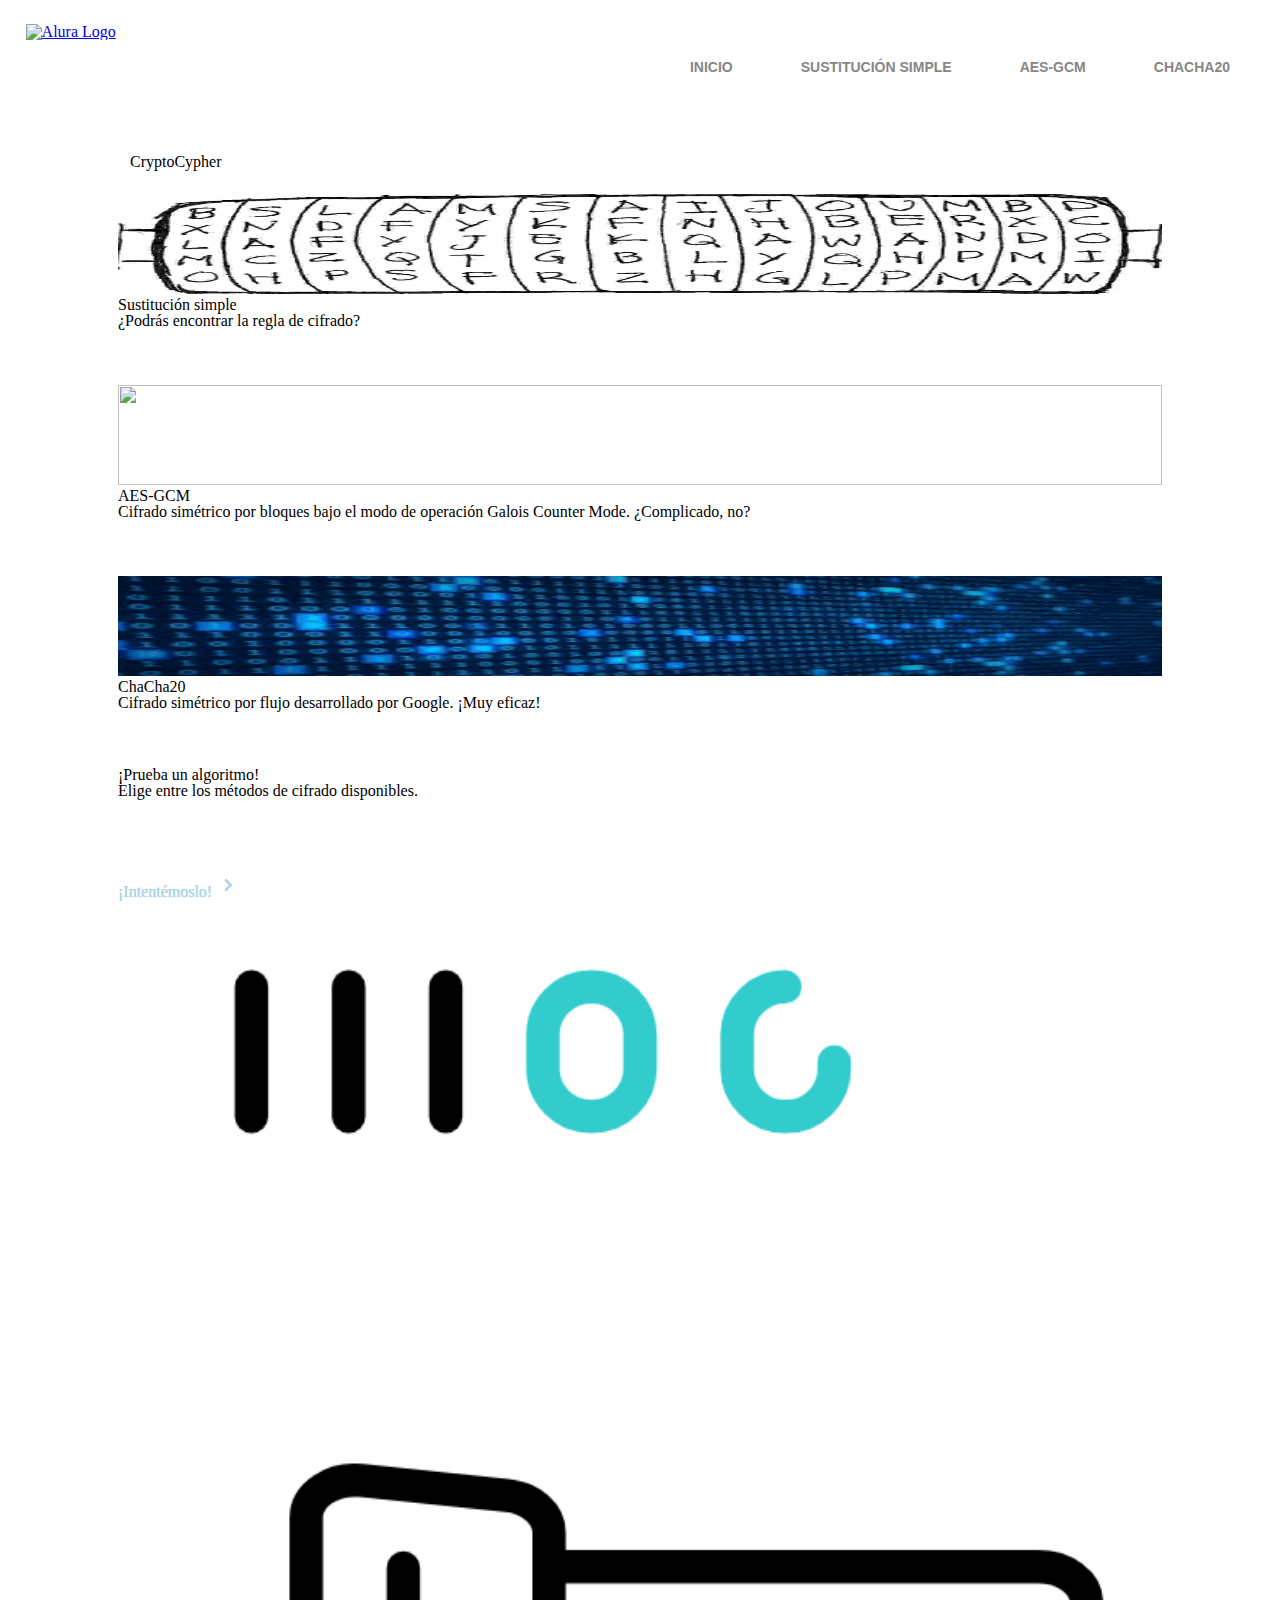
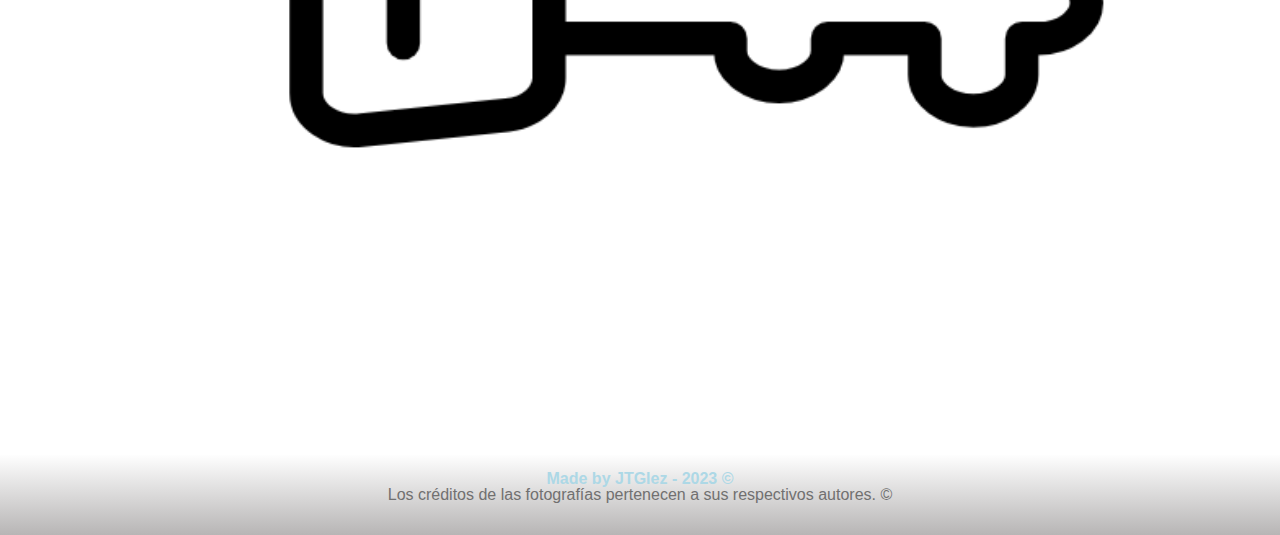
==== index.html @ 30a53596 "Estructura organizada e index listo" ====
<!doctype html>
<!--
  Material Design Lite
  Copyright 2015 Google Inc. All rights reserved.
-->

<html lang="en">
  <head>
    <meta charset="utf-8">
    <meta http-equiv="X-UA-Compatible" content="IE=edge">
    <meta name="description" content="">
    <meta name="viewport" content="width=device-width, initial-scale=1.0, minimum-scale=1.0">
    <title>CryptoCypher</title>
    <link rel="shortcut icon" href="images/buu.png".png">

    <!-- Page styles -->
    <link rel="stylesheet" href="css/reset.css">
    <link rel="stylesheet" href="https://fonts.googleapis.com/css?family=Roboto:regular,bold,italic,thin,light,bolditalic,black,medium&amp;lang=en">
    <link rel="stylesheet" href="https://fonts.googleapis.com/icon?family=Material+Icons">
    <link rel="stylesheet" href="https://code.getmdl.io/1.3.0/material.min.css">
    <link rel="stylesheet" href="css/mdlstyles.css">
    <link rel="stylesheet" href="css/style.css">


  </head>
  <body>

      <!--Barra de navegación de la página-->
      <header>
        <div class = "header">
            <h1>
                <a href="index.html">
                    <img class="logo-alura" src="images/alura-logo.png" alt="Alura Logo">
                  </a>
            </h1>

            <div class = "respmenu">
                <nav>
                    <input type="checkbox" id="menu">
                    <label for="menu"> ☰ </label>
                    <ul class = "navegacion">
                        <li><a href = "index.html">Inicio</a></li>
                        <li><a href = "productos.html">Sustitución Simple</a></li>
                        <li><a href = "contacto.html">AES-GCM</a></li>
                        <li><a href = "contacto.html">ChaCha20</a></li>
                    </ul>
                </nav>

            </div>

        </div>
    </header>


    <!--Cuerpo principal de la página-->
    <main class="mdl-layout mdl-js-layout mdl-layout--fixed-header">
      <div class="android-content mdl-layout__content">
        <a name="top"></a>

        <div class="android-more-section">
          <div class="android-section-title mdl-typography--display-1-color-contrast">CryptoCypher</div>

          <div class="android-card-container mdl-grid">

            <div class="mdl-cell mdl-cell--3-col mdl-cell--3-col-tablet mdl-cell--3-col-phone mdl-card mdl-shadow--3dp">
              <div class="mdl-card__media">
                <img src="images/sustsimple.gif" height="100px">
              </div>
              <div class="mdl-card__title">
                <h4 class="mdl-card__title-text">Sustitución simple</h4>
              </div>
              <div class="mdl-card__supporting-text">
                <span class="mdl-typography--font-light mdl-typography--subhead">¿Podrás encontrar la regla de cifrado? </span>
              </div>
              <div class="mdl-card__actions">
                <a class="android-link mdl-button mdl-js-button mdl-typography--text-uppercase" href="simplecrypto.html">
                  ¡Intentémoslo!
                  <i class="material-icons">chevron_right</i>
                </a>
              </div>
            </div>

            <div class="mdl-cell mdl-cell--3-col mdl-cell--3-col-tablet mdl-cell--3-col-phone mdl-card mdl-shadow--3dp">
              <div class="mdl-card__media">
                <img src="images/aes.png" height="100px">
              </div>
              <div class="mdl-card__title">
                <h4 class="mdl-card__title-text">AES-GCM</h4>
              </div>
              <div class="mdl-card__supporting-text">
                <span class="mdl-typography--font-light mdl-typography--subhead">Cifrado simétrico por bloques bajo el modo de operación Galois Counter Mode. ¿Complicado, no?</span>
              </div>
              <div class="mdl-card__actions">
                <a class="android-link mdl-button mdl-js-button mdl-typography--text-uppercase" href="aes.html">
                  ¡Intentémoslo!
                  <i class="material-icons">chevron_right</i>
                </a>
              </div>
            </div>

            <div class="mdl-cell mdl-cell--3-col mdl-cell--3-col-tablet mdl-cell--3-col-phone mdl-card mdl-shadow--3dp">
              <div class="mdl-card__media">
                <img src="images/chacha.gif" height="100px">
              </div>
              <div class="mdl-card__title">
                <h4 class="mdl-card__title-text">ChaCha20</h4>
              </div>
              <div class="mdl-card__supporting-text">
                <span class="mdl-typography--font-light mdl-typography--subhead">Cifrado simétrico por flujo desarrollado por Google. ¡Muy eficaz!</span>
              </div>
              <div class="mdl-card__actions">
                <a class="android-link mdl-button mdl-js-button mdl-typography--text-uppercase" href="chacha20.html">
                  ¡Intentémoslo!
                  <i class="material-icons">chevron_right</i>
                </a>
              </div>
            </div>

            <div class="mdl-cell mdl-cell--3-col mdl-cell--3-col-tablet mdl-cell--3-col-phone mdl-card mdl-shadow--3dp">
              <div class="mdl-card__title">
                <h4 class="mdl-card__title-text">¡Prueba un algoritmo!</h4>
              </div>
              <div class="mdl-card__supporting-text">
                <span class="mdl-typography--font-light mdl-typography--subhead">Elige entre los métodos de cifrado disponibles. </span>
              </div>
              <div class="mdl-card__media">
                <img src="images/encryption.gif">
              </div>
            </div>

          
          </div>
        </div>
    </main>
      
    <!--Footer de la página-->
    <footer>
      <a class="link-ref" href="https://github.com/JTGlez">
        Made by JTGlez - 2023 ©</a>
        <p></p>
      <p class = "copyright">Los créditos de las fotografías pertenecen a sus respectivos autores. ©</p>
    </footer>

  </body>
</html>
---- css/mdlstyles.css ----
/**
 * Copyright 2015 Google Inc. All Rights Reserved.
 *
 * Licensed under the Apache License, Version 2.0 (the "License");
 * you may not use this file except in compliance with the License.
 * You may obtain a copy of the License at
 *
 *      http://www.apache.org/licenses/LICENSE-2.0
 *
 * Unless required by applicable law or agreed to in writing, software
 * distributed under the License is distributed on an "AS IS" BASIS,
 * WITHOUT WARRANTIES OR CONDITIONS OF ANY KIND, either express or implied.
 * See the License for the specific language governing permissions and
 * limitations under the License.
 */

body {
  margin: 0 auto;
}

/* Disable ugly boxes around images in IE10 */
a img{
  border: 0px;
}

::-moz-selection {
  background-color: lightblue;
  color: #fff;
}

::selection {
  background-color: lightblue;
  color: #fff;
}

.mdl-textfield--expandable {
  width: auto;
}

d-mobile-title {
  display: none !important;
}


.android-logo-image {
  height: 45px;
  width: 240px;
}


.android-header {
  overflow: visible;
  background-color: white;
}

  .android-header .material-icons {
    color: #767777 !important;
  }

  .android-header .mdl-layout__drawer-button {
    background: transparent;
    color: #767777;
  }

  .android-header .mdl-navigation__link {
    color: #757575;
    font-weight: 700;
    font-size: 14px;
  }

  .android-navigation-container {
    /* Simple hack to make the overflow happen to the left instead... */
    direction: rtl;
    -webkit-order: 1;
        -ms-flex-order: 1;
            order: 1;
    width: 500px;
    transition: opacity 0.2s cubic-bezier(0.4, 0, 0.2, 1),
        width 0.2s cubic-bezier(0.4, 0, 0.2, 1);
  }

  .android-navigation {
    /* ... and now make sure the content is actually LTR */
    direction: ltr;
    -webkit-justify-content: flex-end;
        -ms-flex-pack: end;
            justify-content: flex-end;
    width: 800px;
  }

  .android-search-box.is-focused + .android-navigation-container {
    opacity: 0;
    width: 100px;
  }


  .android-navigation .mdl-navigation__link {
    display: inline-block;
    height: 60px;
    line-height: 68px;
    background-color: transparent !important;
    border-bottom: 4px solid transparent;
  }

    .android-navigation .mdl-navigation__link:hover {
      border-bottom: 4px solid lightblue;
    }


.android-drawer {
  border-right: none;
}

  .android-drawer-separator {
    height: 1px;
    background-color: #dcdcdc;
    margin: 8px 0;
  }

  .android-drawer .mdl-navigation__link.mdl-navigation__link {
    font-size: 14px;
    color: #757575;
  }

  .android-drawer span.mdl-navigation__link.mdl-navigation__link {
    color: lightblue;
  }

  .android-drawer .mdl-layout-title {
    position: relative;
    background: lightblue;
    height: 160px;
  }

    .android-drawer .android-logo-image {
      position: absolute;
      bottom: 16px;
    }


.logo-font {
  font-family: 'Roboto', 'Helvetica', 'Arial', sans-serif;
  line-height: 1;
  color: #767777;
  font-weight: 500;
}

.android-image-link {
  text-decoration: none;
}

.android-link {
  text-decoration: none;
  color:lightblue !important;
}

  .android-link:hover {
    color: lightseagreen !important;
  }


.android-alt-link {
  text-decoration: none;
  color: #64ffda !important;
  font-size: 16px;
}

  .android-alt-link:hover {
    color: #00bfa5 !important;
  }

  .android-alt-link .material-icons {
    position: relative;
    top: 6px;
  }


.android-more-section {
  padding: 5.6em 0;
  max-width: 1044px;
  margin-left: auto;
  margin-right: auto;
}

  .android-more-section .android-section-title {
    margin-left: 12px;
    padding-bottom: 24px;
  }


  .android-card-container .mdl-card__media {
    overflow: hidden;
    background: transparent;
  }

    .android-card-container .mdl-card__media img {
      width: 100%;
    }

  .android-card-container .mdl-card__title {
    background: transparent;
    height: auto;
  }

  .android-card-container .mdl-card__title-text {
    color: black;
    height: auto;
  }

  .android-card-container .mdl-card__supporting-text {
    height: auto;
    color: black;
    padding-bottom: 56px;
  }

  .android-card-container .mdl-card__actions {
    position: absolute;
    bottom: 0;
  }

  .android-card-container .mdl-card__actions a {
    border-top: none;
    font-size: 16px;
  }

.android-footer {
  background-color: #fafafa;
  position: relative;
  
}

  .android-footer a:hover {
    color: #8bc34a;
  }

  .android-footer .mdl-mega-footer--top-section::after {
    border-bottom: none;
  }

  .android-footer .mdl-mega-footer--middle-section::after {
    border-bottom: none;
  }

  .android-footer .mdl-mega-footer--bottom-section {
    position: relative;
  }

  .android-footer .mdl-mega-footer--bottom-section a {
    margin-right: 2em;
  }

  .android-footer .mdl-mega-footer--right-section a .material-icons {
    position: absolute;
    top: 6px;
  }


  .android-link-menu:hover {
    cursor: pointer;
  }


/**** Mobile layout ****/
@media (max-width: 900px) {
  .android-navigation-container {
    display: none;
  }

  .android-mobile-title {
    display: block !important;
    position: absolute;
    left: calc(50% - 70px);
    top: 12px;
    transition: opacity 0.2s cubic-bezier(0.4, 0, 0.2, 1);
  }

  /* WebViews in iOS 9 break the "~" operator, and WebViews in OS X 10.10 break
     consecutive "+" operators in some cases. Therefore, we need to use both
     here to cover all the bases. */
  .android.android-search-box.is-focused ~ .android-mobile-title,
  .android-search-box.is-focused + .android-navigation-container + .android-mobile-title {
    opacity: 0;
  }

  .android-more-button {
    display: none;
  }

  .android-search-box.is-focused {
    width: calc(100% - 48px);
  }

  .android-search-box .mdl-textfield__expandable-holder {
    width: 100%;
  }

  .android-be-together-section {
    height: 350px;
  }

  .android-slogan {
    font-size: 26px;
    margin: 0 16px;
    padding-top: 24px;
  }

  .android-sub-slogan {
    font-size: 16px;
    margin: 0 16px;
    padding-top: 8px;
  }

  .android-create-character {
    padding-top: 200px;
    font-size: 16px;
  }

  .android-create-character img {
    height: 12px;
  }

  .android-fab {
    display: none;
  }

  .android-wear-band-text {
    margin-left: 0;
    padding: 16px;
  }

}
---- css/style.css ----
/*-----------------------Estilos para la barra de navegación---------------------*/
.header{
    position: relative;
    margin: 1.5em auto;
}

.logo-alura{
    width: 240px;
    padding: 0 0 0 2%;

}

.navegacion{
    position: absolute;
    top: 35px;
    right: 50px;
}

.navegacion li{
    display: inline;
    margin: 0 0 0 4em; /*Coordenadas de espaciamiento*/

}

.navegacion a{
    color: #757575;
    font-weight: 700;
    font-size: 14px;
    font-family: "Helvetica","Arial",sans-serif;
    border-bottom: 4px solid transparent;
    text-decoration: none;
    opacity: .87;
    text-transform: uppercase;
}

.navegacion a:hover{
    border-bottom: 4px solid lightblue;
}

input, label{
    display: none;
}

/*-----------------------------Estilos para el contenido-----------------------------*/

mdl-layout mdl-js-layout mdl-layout--fixed-headerr {
    margin-bottom: 60px; /* ajusta el valor según la altura de tu footer */
  }

.titulo-principal{
    font-size: 30px;
    font-weight: bold;
    color: #0A3871;
    margin: 0 0 0 4%; 
    
  }
  
  .input-texto{
    margin: 1% 0 0 4%;
    width: 50%; 
    font-size: 20px;
    border-radius: 5px;
    border-style: none;
    color:#0A3871;
    vertical-align: top;
  }
  
  .input-texto ::placeholder{
    color: lightblue;
    vertical-align: top;
  }
  
  .cifrar{
      width: 5%;/*Arriba abajo, laterales*/
      font-size: 18px;
      font-weight: bold;
      color:#FFFFFF;
      background-color: #0A3871;
      border: none;
      border-radius: 5px;
      transition: 1s all; /*Hace que la transición al posar el mouse sea más suave y no de golpe*/
      cursor: pointer; /*Cambia el cursor a un pointer*/
  }
  
  .descifrar{
    width: 5%;/*Arriba abajo, laterales*/
    font-size: 18px;
    font-weight: bold;
    color:#FFFFFF;
    background-color: #0A3871;
    border: none;
    border-radius: 5px;
    transition: 1s all; /*Hace que la transición al posar el mouse sea más suave y no de golpe*/
    cursor: pointer; /*Cambia el cursor a un pointer*/
  }
  
  .botones {
    display: block;
    margin: 1% 0 0 4%;
  }

/*-------------------------------Estilos para el footer------------------------------*/

footer{
    margin: 4em 0 0 0;
    position:relative;
    width: 100%;
    background: linear-gradient(#FEFEFE, #b7b5b5);
    color: #717070;
    text-align: center;
    padding: 1em 0 2em 0;
}

footer a{
    font-family:'Trebuchet MS', 'Lucida Sans Unicode', 'Lucida Grande', 'Lucida Sans', Arial, sans-serif;
    font-weight: bold;
    text-decoration: none;
    color: lightblue;
    transition: 400ms;
}

footer p{
    font-family:'Trebuchet MS', 'Lucida Sans Unicode', 'Lucida Grande', 'Lucida Sans', Arial, sans-serif;
}

footer a:hover{
    font-size: 18px;
}

/*Media query: Para pantallas de hasta 732px despliegue formato móvil.*/
@media screen and (max-width:720px){

    /*Ancho de 60% y padding de 10% para acomodar al lado del hamburger menu*/
    .logo-alura{
        width: 60%;
        padding: 0 0 0 10%;
    }

    /*Posición relativa al logo de Alura para no quedar en Overflow*/
    .navegacion{
        position: relative;
        text-align: center;
    }

    /*Establecemos el estilo de la lista de navegación*/
    .navegacion li{
        display: block;
        box-sizing: border-box;
        background: lightgrey;
        padding: 10px;
        border-radius: 5px;
        border: 1px solid grey;
    }

    /*No se muestra la lista de navegación de escritorio*/
    ul{
        display: none;
    }

    /*Comportamiento de la lista al hacer check en el butón hamburger. Centro con 5.5em al margen*/  
    input:checked  ~ ul{
        box-sizing: border-box;
        display: block;
        margin-left:6em;
    }

    /*No se muestra el input con el que se construye el hamburger button*/
    input {
        display: none;
    }

    /*Establecemos propiedades del hamburger button*/
    label {
        box-sizing: border-box;
        display: block;
        border: 1px solid black;
        border-radius: 5px;
        width: 30px;
        height: 30px;
        line-height: 30px;
        font-weight: bold;
        text-align: center;
        position: absolute;
        top: 2.5em;
        right:2em;
        
    }

}


@media screen and (max-width:920px){

     /*Posición relativa al logo de Alura para no quedar en Overflow*/
     .navegacion{
        position: relative;
        text-align: center;
    }

    .navegacion li{
        display: block;
        box-sizing: border-box;
        background: lightgrey;
        padding: 10px;
        border-radius: 5px;
        border: 1px solid grey;
    }

    /*No se muestra la lista de navegación de escritorio*/
    ul{
        display: none;
    }

    /*Comportamiento de la lista al hacer check en el butón hamburger. Centro con 5.5em al margen*/  
    input:checked  ~ ul{
        box-sizing: border-box;
        display: block;
        margin-left:6em;
    }

    /*No se muestra el input con el que se construye el hamburger button*/
    input {
        display: none;
    }

    /*Establecemos propiedades del hamburger button*/
    label {
        box-sizing: border-box;
        display: block;
        border: 1px solid black;
        border-radius: 5px;
        width: 30px;
        height: 30px;
        line-height: 30px;
        font-weight: bold;
        text-align: center;
        position: absolute;
        top: 2.5em;
        right:2em;
        
    }


}
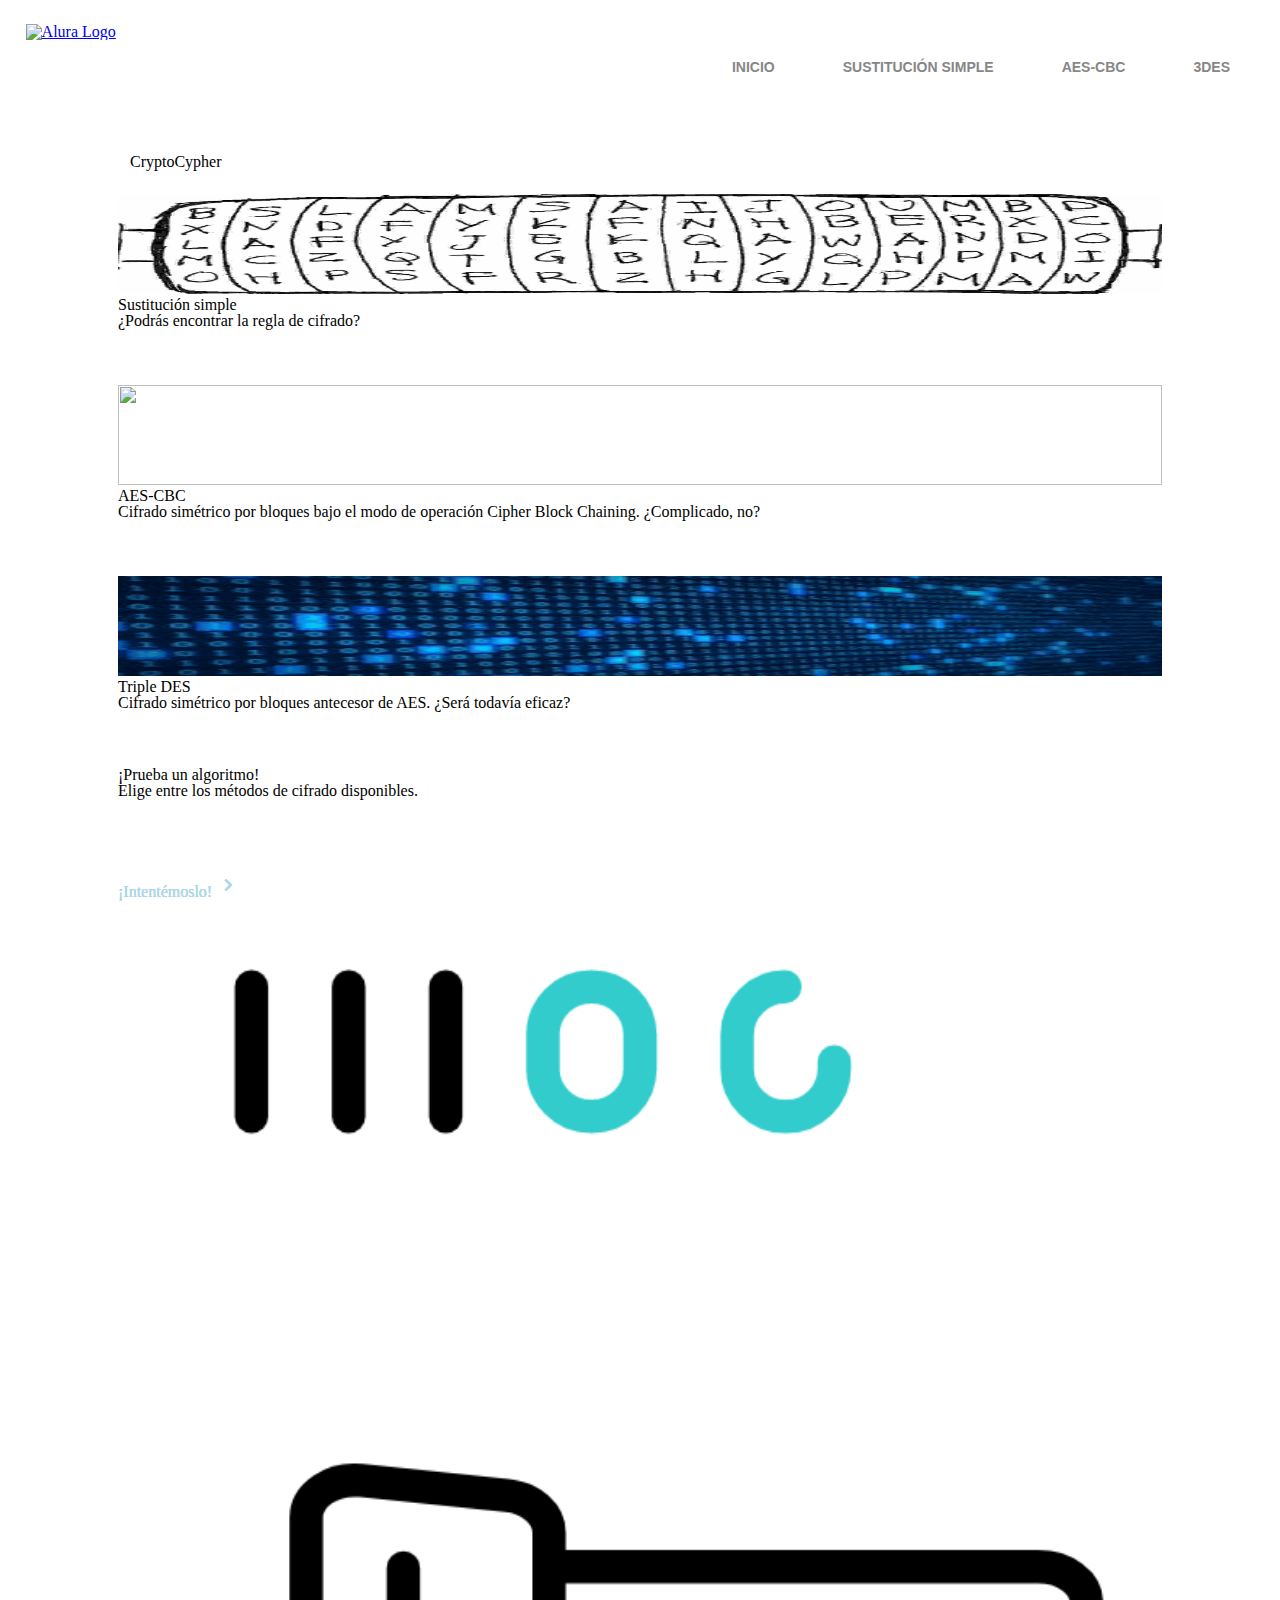
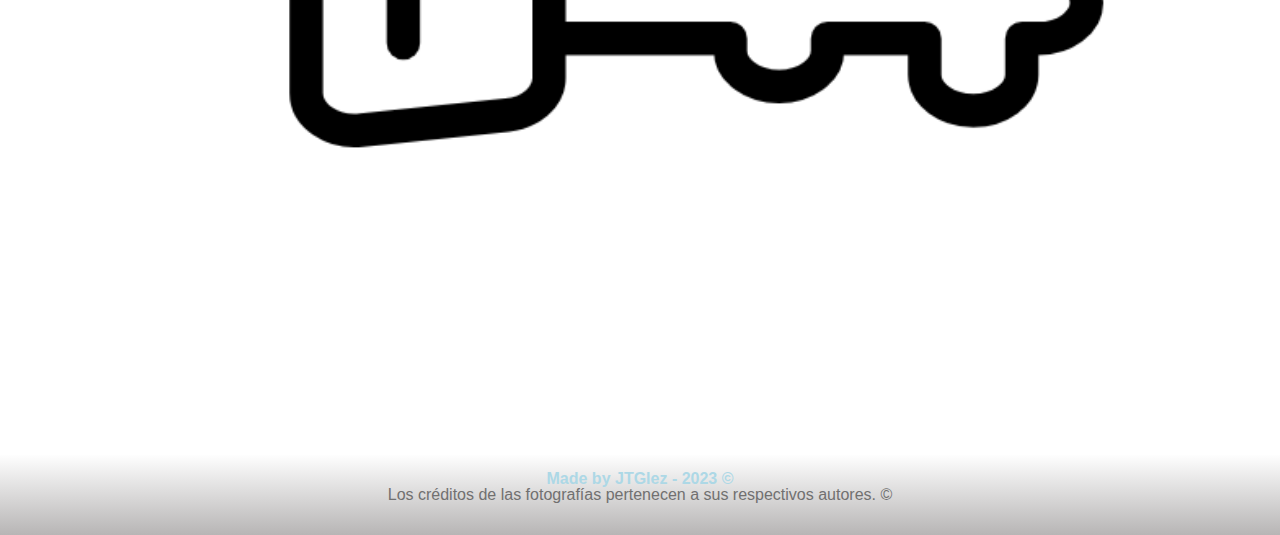
==== commit 02094c4e: "V1 Ready!" ====
--- a/index.html
+++ b/index.html
@@ -37,12 +37,12 @@
             <div class = "respmenu">
                 <nav>
                     <input type="checkbox" id="menu">
-                    <label for="menu"> ☰ </label>
+                    <label for="menu" id="labelmenu"> ☰ </label>
                     <ul class = "navegacion">
-                        <li><a href = "index.html">Inicio</a></li>
-                        <li><a href = "productos.html">Sustitución Simple</a></li>
-                        <li><a href = "contacto.html">AES-GCM</a></li>
-                        <li><a href = "contacto.html">ChaCha20</a></li>
+                      <li><a href = "index.html">Inicio</a></li>
+                      <li><a href = "simplencrypt.html">Sustitución Simple</a></li>
+                      <li><a href = "aes.html">AES-CBC</a></li>
+                      <li><a href = "3des.html">3DES</a></li>
                     </ul>
                 </nav>
 
@@ -73,7 +73,7 @@
                 <span class="mdl-typography--font-light mdl-typography--subhead">¿Podrás encontrar la regla de cifrado? </span>
               </div>
               <div class="mdl-card__actions">
-                <a class="android-link mdl-button mdl-js-button mdl-typography--text-uppercase" href="simplecrypto.html">
+                <a class="android-link mdl-button mdl-js-button mdl-typography--text-uppercase" href="simplencrypt.html">
                   ¡Intentémoslo!
                   <i class="material-icons">chevron_right</i>
                 </a>
@@ -85,10 +85,10 @@
                 <img src="images/aes.png" height="100px">
               </div>
               <div class="mdl-card__title">
-                <h4 class="mdl-card__title-text">AES-GCM</h4>
+                <h4 class="mdl-card__title-text">AES-CBC</h4>
               </div>
               <div class="mdl-card__supporting-text">
-                <span class="mdl-typography--font-light mdl-typography--subhead">Cifrado simétrico por bloques bajo el modo de operación Galois Counter Mode. ¿Complicado, no?</span>
+                <span class="mdl-typography--font-light mdl-typography--subhead">Cifrado simétrico por bloques bajo el modo de operación Cipher Block Chaining. ¿Complicado, no?</span>
               </div>
               <div class="mdl-card__actions">
                 <a class="android-link mdl-button mdl-js-button mdl-typography--text-uppercase" href="aes.html">
@@ -103,10 +103,10 @@
                 <img src="images/chacha.gif" height="100px">
               </div>
               <div class="mdl-card__title">
-                <h4 class="mdl-card__title-text">ChaCha20</h4>
+                <h4 class="mdl-card__title-text">Triple DES</h4>
               </div>
               <div class="mdl-card__supporting-text">
-                <span class="mdl-typography--font-light mdl-typography--subhead">Cifrado simétrico por flujo desarrollado por Google. ¡Muy eficaz!</span>
+                <span class="mdl-typography--font-light mdl-typography--subhead">Cifrado simétrico por bloques antecesor de AES. ¿Será todavía eficaz?</span>
               </div>
               <div class="mdl-card__actions">
                 <a class="android-link mdl-button mdl-js-button mdl-typography--text-uppercase" href="chacha20.html">
@@ -132,7 +132,8 @@
           </div>
         </div>
     </main>
-      
+
+
     <!--Footer de la página-->
     <footer>
       <a class="link-ref" href="https://github.com/JTGlez">
@@ -142,4 +143,5 @@
     </footer>
 
   </body>
+
 </html>
--- a/css/style.css
+++ b/css/style.css
@@ -1,3 +1,7 @@
+body::-webkit-scrollbar{
+    display: none;
+  }
+
 
 /*-----------------------Estilos para la barra de navegación---------------------*/
 .header{
@@ -38,7 +42,7 @@
     border-bottom: 4px solid lightblue;
 }
 
-input, label{
+#menu, label{
     display: none;
 }
 
@@ -52,13 +56,26 @@
     font-size: 30px;
     font-weight: bold;
     color: #0A3871;
-    margin: 0 0 0 4%; 
+    margin: 2em 0 0 4%; 
     
   }
+
+.grid-layout{
+    display: grid;
+    grid-template-columns: auto auto; /*Número de columnas: 2*/
+    width: 95%;
+    margin: 0 auto;
+}
+
+.input{
+    max-width: 100%;
+}
   
   .input-texto{
+    resize: none;
     margin: 1% 0 0 4%;
-    width: 50%; 
+    width: 42em;
+    height: 30em;
     font-size: 20px;
     border-radius: 5px;
     border-style: none;
@@ -72,8 +89,11 @@
   }
   
   .cifrar{
-      width: 5%;/*Arriba abajo, laterales*/
-      font-size: 18px;
+      margin: 1% 0 0 4%;
+      display: inline-block;
+      width: 10em;/*Arriba abajo, laterales*/
+      height: 2em;
+      font-size: 24px;
       font-weight: bold;
       color:#FFFFFF;
       background-color: #0A3871;
@@ -84,8 +104,11 @@
   }
   
   .descifrar{
-    width: 5%;/*Arriba abajo, laterales*/
-    font-size: 18px;
+    margin: 1% 0 0 18%;
+    display:inline-block;
+    width: 10em;/*Arriba abajo, laterales*/
+    height: 2em;
+    font-size: 24px;
     font-weight: bold;
     color:#FFFFFF;
     background-color: #0A3871;
@@ -99,6 +122,49 @@
     display: block;
     margin: 1% 0 0 4%;
   }
+
+  @media screen and (min-width:1261px){
+
+  .output-section{
+    position: absolute;
+    top: 8em;
+    right: 8em;
+    bottom: 1em;
+    padding: 6.3em;
+    height: 60%;
+    width: 15%;
+    border: 4px solid white;
+    border-radius: 15px;
+    background-color: rgb(226, 241, 245);
+    margin: 4.5em 0 0 30%;
+    text-align: center;
+    line-height: 150px;
+  }
+
+}
+
+  .find{
+    width: 100%;
+    height: auto
+  }
+
+  .no-message{
+    font-size: 20px;
+    font-weight: bold;
+    color: #0A3871;
+    word-wrap: break-word;
+  }
+
+  .no-message-input{
+    font-family: "Helvetica","Arial",sans-serif;
+    font-style: normal;
+    font-weight: 400;
+    font-size: 16px;
+    line-height: 150%;
+    text-align: center;
+  }
+
+  
 
 /*-------------------------------Estilos para el footer------------------------------*/
 
@@ -128,22 +194,19 @@
     font-size: 18px;
 }
 
-/*Media query: Para pantallas de hasta 732px despliegue formato móvil.*/
-@media screen and (max-width:720px){
-
+@media screen and (max-width:1260px){
     /*Ancho de 60% y padding de 10% para acomodar al lado del hamburger menu*/
     .logo-alura{
-        width: 60%;
+        width: 30%;
         padding: 0 0 0 10%;
     }
 
-    /*Posición relativa al logo de Alura para no quedar en Overflow*/
-    .navegacion{
+     /*Posición relativa al logo de Alura para no quedar en Overflow*/
+     .navegacion{
         position: relative;
         text-align: center;
     }
 
-    /*Establecemos el estilo de la lista de navegación*/
     .navegacion li{
         display: block;
         box-sizing: border-box;
@@ -162,7 +225,7 @@
     input:checked  ~ ul{
         box-sizing: border-box;
         display: block;
-        margin-left:6em;
+        margin-left: 3.2em;
     }
 
     /*No se muestra el input con el que se construye el hamburger button*/
@@ -187,10 +250,68 @@
         
     }
 
-}
-
-
-@media screen and (max-width:920px){
+    .cifrar{
+        margin: 1% 0 0 4%;
+        display: inline-block;
+        width: 10em;/*Arriba abajo, laterales*/
+        height: 2em;
+        font-size: 24px;
+        font-weight: bold;
+        color:#FFFFFF;
+        background-color: #0A3871;
+        border: none;
+        border-radius: 5px;
+        transition: 1s all; /*Hace que la transición al posar el mouse sea más suave y no de golpe*/
+        cursor: pointer; /*Cambia el cursor a un pointer*/
+    }
+    
+    .descifrar{
+      margin: 1% 0 0 4%;
+      display:inline-block;
+      width: 10em;/*Arriba abajo, laterales*/
+      height: 2em;
+      font-size: 24px;
+      font-weight: bold;
+      color:#FFFFFF;
+      background-color: #0A3871;
+      border: none;
+      border-radius: 5px;
+      transition: 1s all; /*Hace que la transición al posar el mouse sea más suave y no de golpe*/
+      cursor: pointer; /*Cambia el cursor a un pointer*/
+    }
+
+    .output-section {
+        grid-column: 1;
+        padding: 1.3em;
+        height: 90%;
+        width: 40%;
+        border: 4px solid white;
+        border-radius: 15px;
+        background-color: rgb(226, 241, 245);
+        margin: 1.5em 0 0 9.5em;
+        text-align: center;
+        line-height: 150px;
+    }
+
+    p.output-text{
+        font-size: 24px;
+        font-weight: bold;
+        color: #0A3871;
+    }
+
+    
+}
+
+
+
+
+@media screen and (max-width:720px){
+
+    /*Ancho de 60% y padding de 10% para acomodar al lado del hamburger menu*/
+    .logo-alura{
+        width: 30%;
+        padding: 0 0 0 10%;
+    }
 
      /*Posición relativa al logo de Alura para no quedar en Overflow*/
      .navegacion{
@@ -216,7 +337,7 @@
     input:checked  ~ ul{
         box-sizing: border-box;
         display: block;
-        margin-left:6em;
+        margin-left: 3.2em;
     }
 
     /*No se muestra el input con el que se construye el hamburger button*/
@@ -241,5 +362,70 @@
         
     }
 
-
-}+    .cifrar{
+        margin: 1% 0 0 0.5em;;
+        display: inline-block;
+        width: 10em;/*Arriba abajo, laterales*/
+        height: 2em;
+        font-size: 24px;
+        font-weight: bold;
+        color:#FFFFFF;
+        background-color: #0A3871;
+        border: none;
+        border-radius: 5px;
+        transition: 1s all; /*Hace que la transición al posar el mouse sea más suave y no de golpe*/
+        cursor: pointer; /*Cambia el cursor a un pointer*/
+    }
+    
+    .descifrar{
+      margin: 1% 0 0 0.5em;
+      display:inline-block;
+      width: 10em;/*Arriba abajo, laterales*/
+      height: 2em;
+      font-size: 24px;
+      font-weight: bold;
+      color:#FFFFFF;
+      background-color: #0A3871;
+      border: none;
+      border-radius: 5px;
+      transition: 1s all; /*Hace que la transición al posar el mouse sea más suave y no de golpe*/
+      cursor: pointer; /*Cambia el cursor a un pointer*/
+    }
+
+    .output-section {
+        grid-column: 1;
+        padding: 1.3em;
+        height: 81%;
+        width: 58%;
+        border: 4px solid white;
+        border-radius: 15px;
+        background-color: rgb(226, 241, 245);
+        margin: 1.5em 0 0 1.5em;
+        text-align: center;
+        line-height: 150px;
+    }
+
+    .output-text{
+        box-sizing: border-box;
+        display: block;
+        border: 1px solid black;
+        border-radius: 5px;
+    }
+
+    footer{
+        display: grid;
+        grid-template-rows: auto 1fr auto;
+        grid-template-columns: 100%;
+    }
+    
+
+
+}
+
+
+
+
+
+
+
+
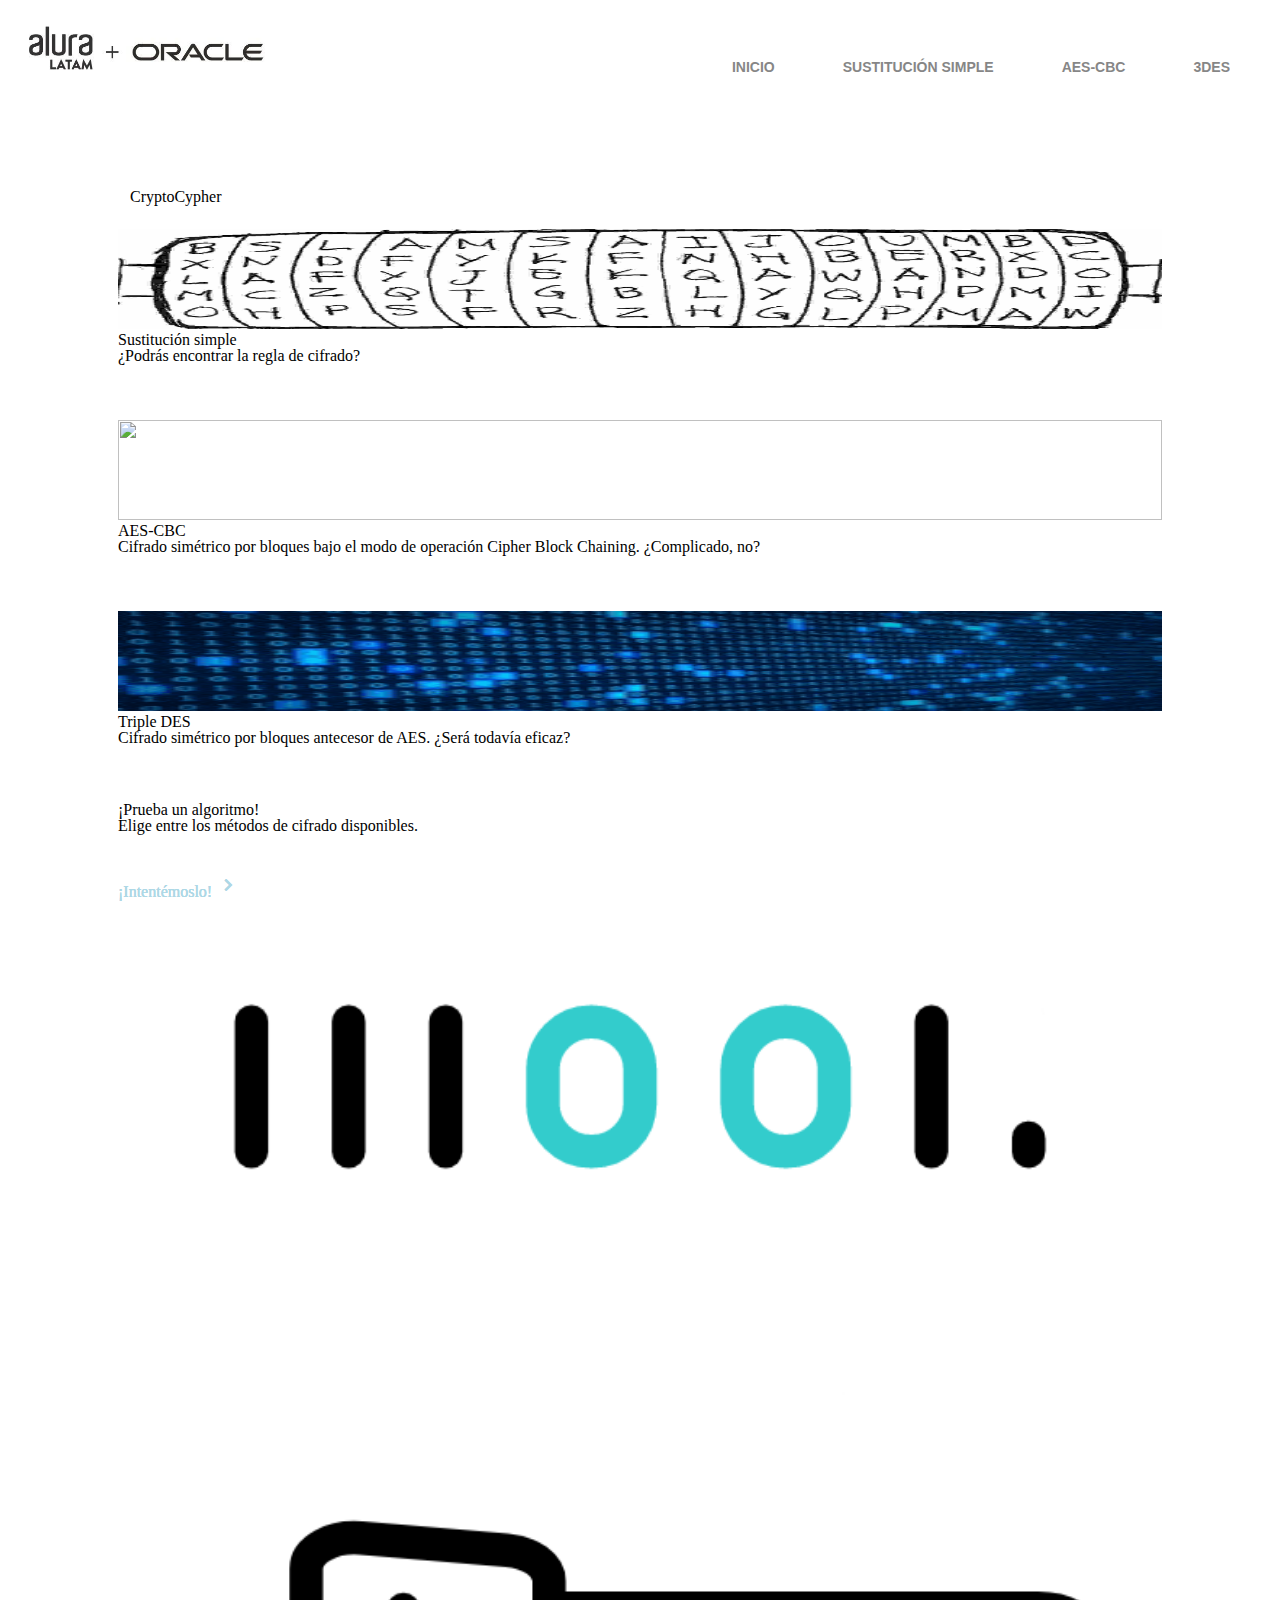
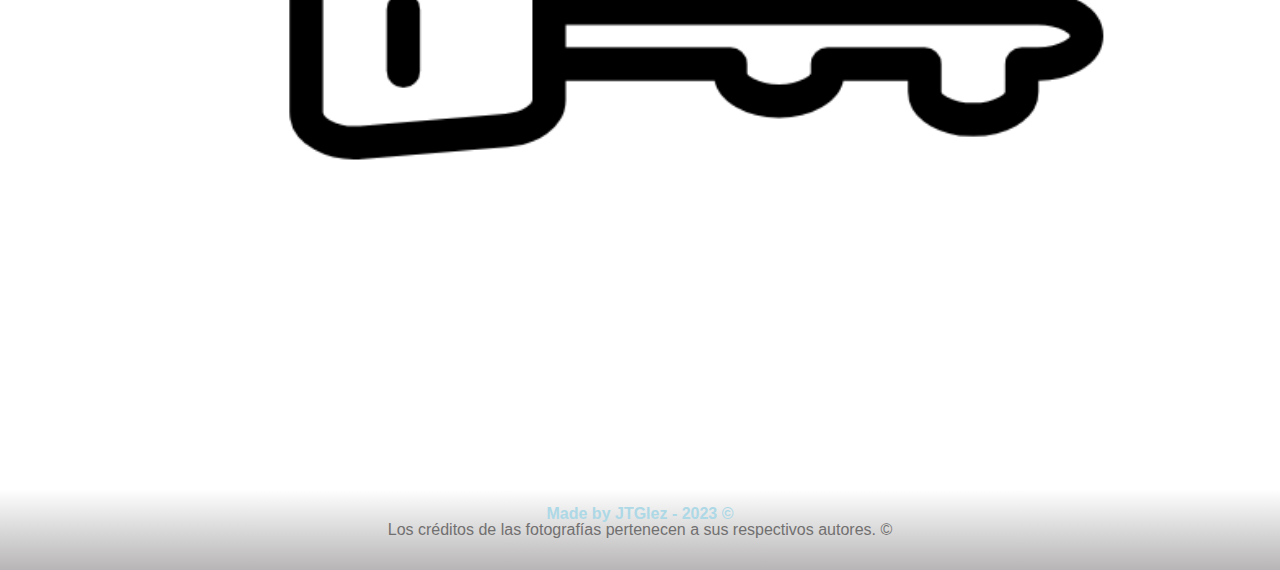
==== commit a04cf494: "Logo" ====
--- a/index.html
+++ b/index.html
@@ -30,7 +30,7 @@
         <div class = "header">
             <h1>
                 <a href="index.html">
-                    <img class="logo-alura" src="images/alura-logo.png" alt="Alura Logo">
+                    <img class="logo-alura" src="images/aluralogo.PNG" alt="Alura Logo">
                   </a>
             </h1>
 
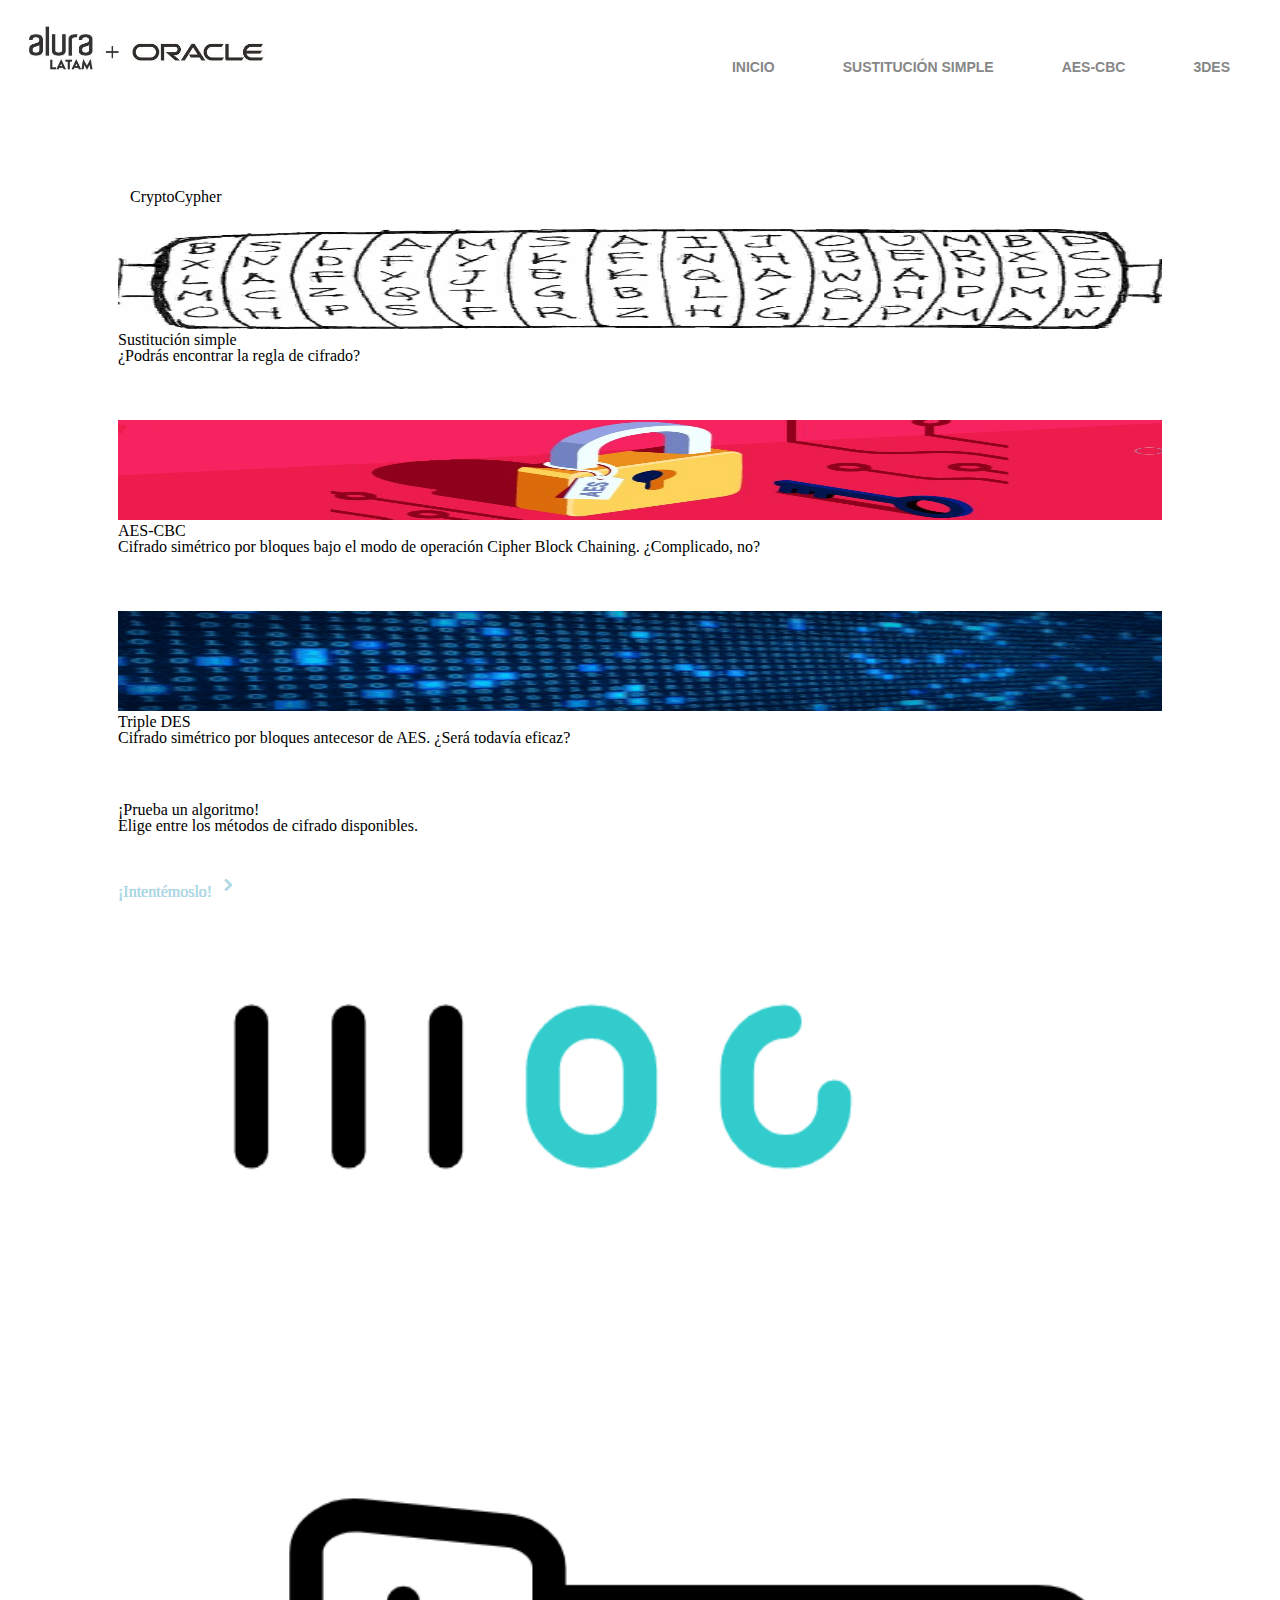
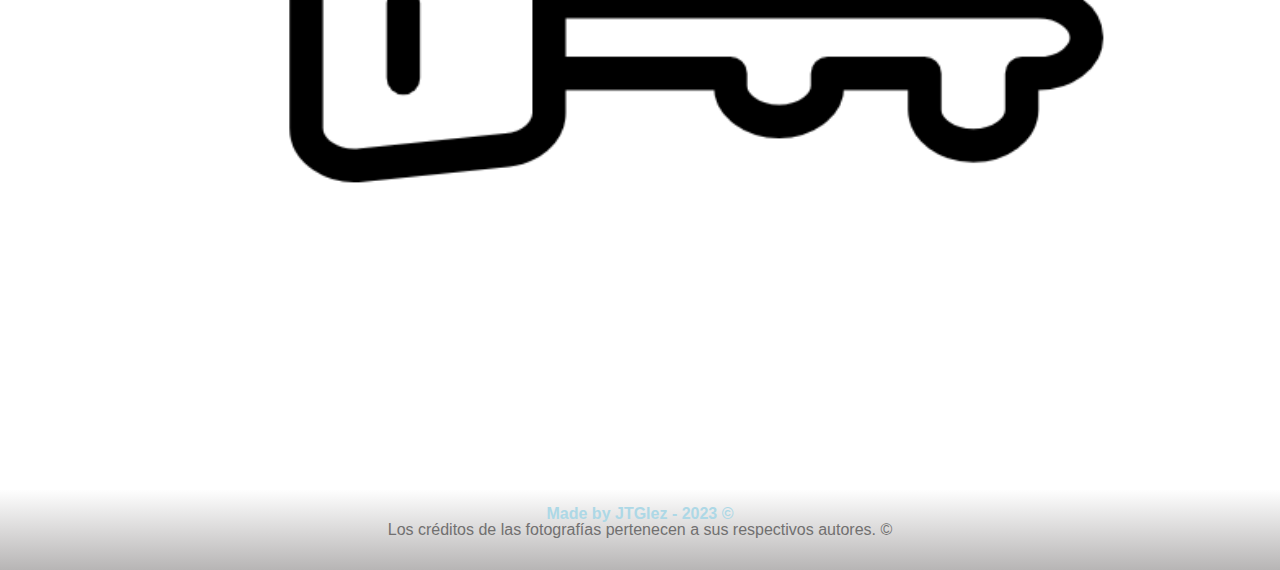
==== commit 36ec540e: "AES corregido" ====
--- a/index.html
+++ b/index.html
@@ -82,7 +82,7 @@
 
             <div class="mdl-cell mdl-cell--3-col mdl-cell--3-col-tablet mdl-cell--3-col-phone mdl-card mdl-shadow--3dp">
               <div class="mdl-card__media">
-                <img src="images/aes.png" height="100px">
+                <img src="images/aes.PNG" height="100px">
               </div>
               <div class="mdl-card__title">
                 <h4 class="mdl-card__title-text">AES-CBC</h4>
